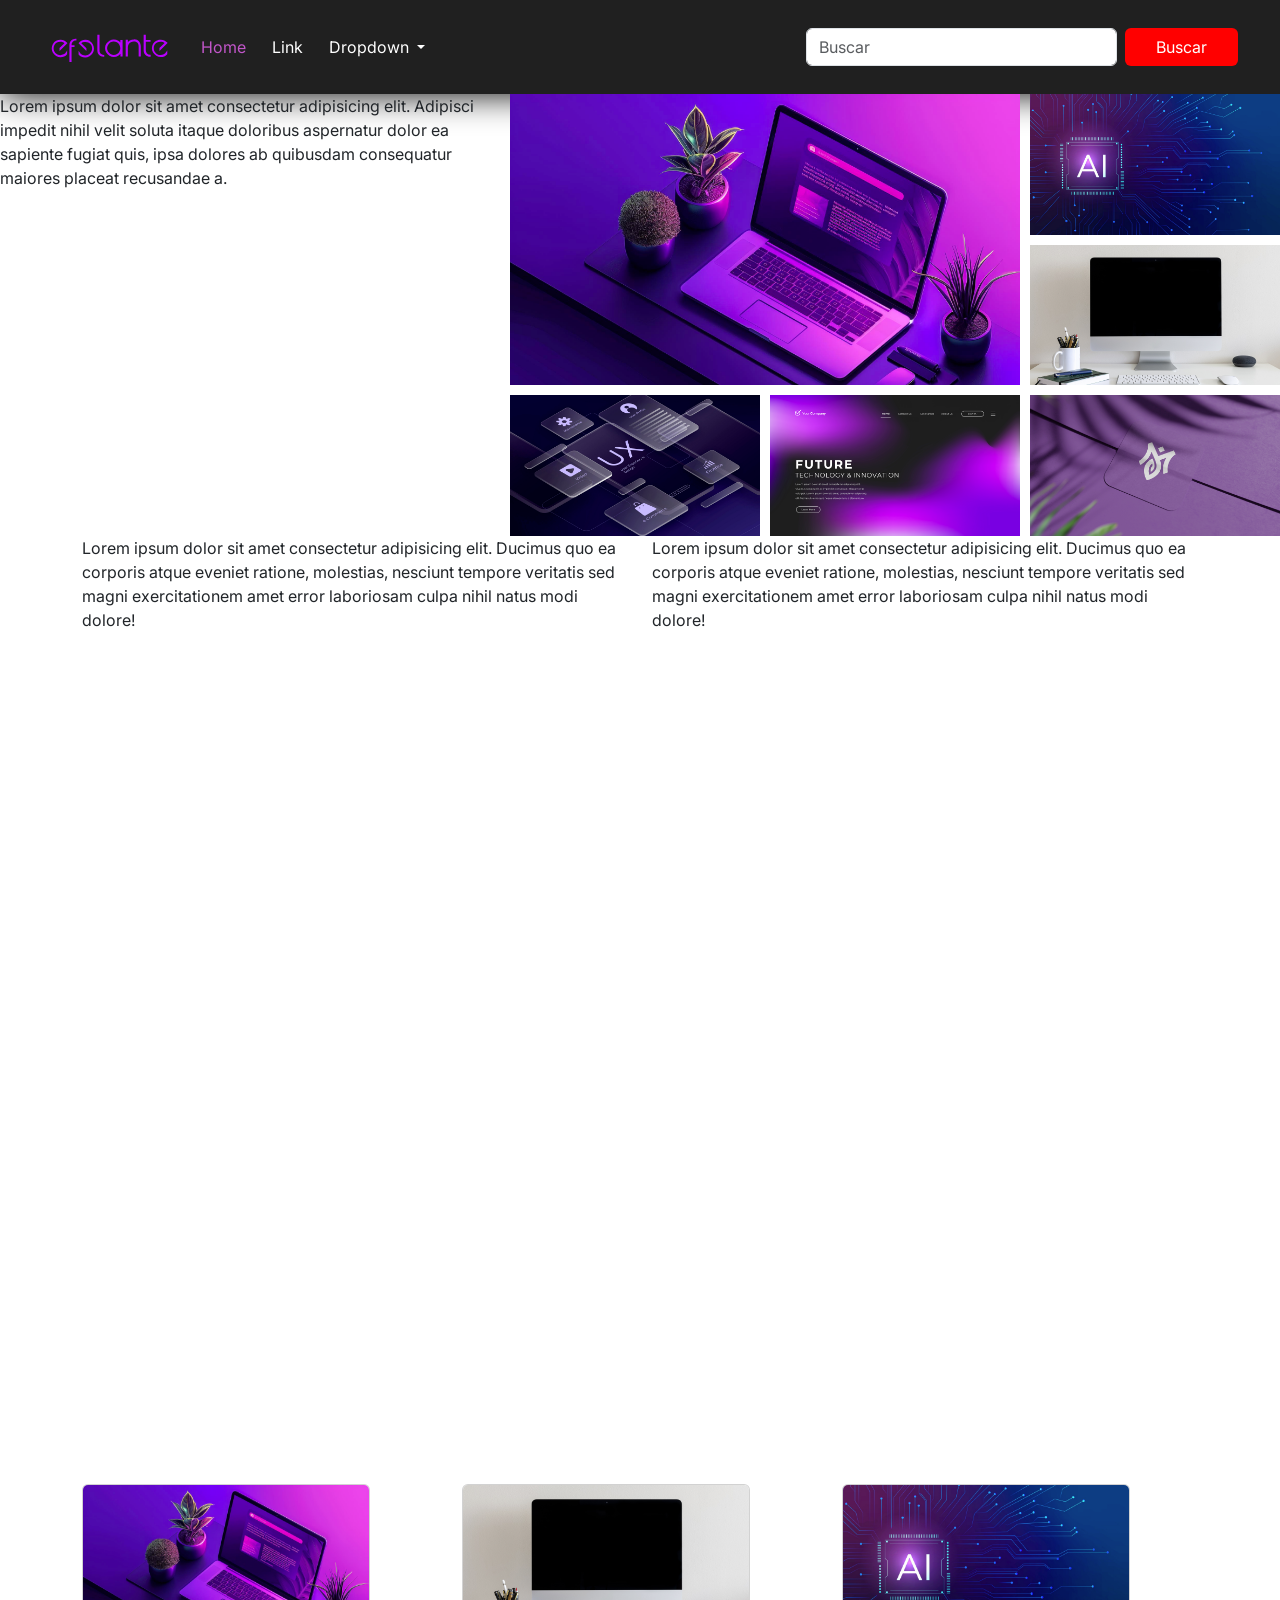
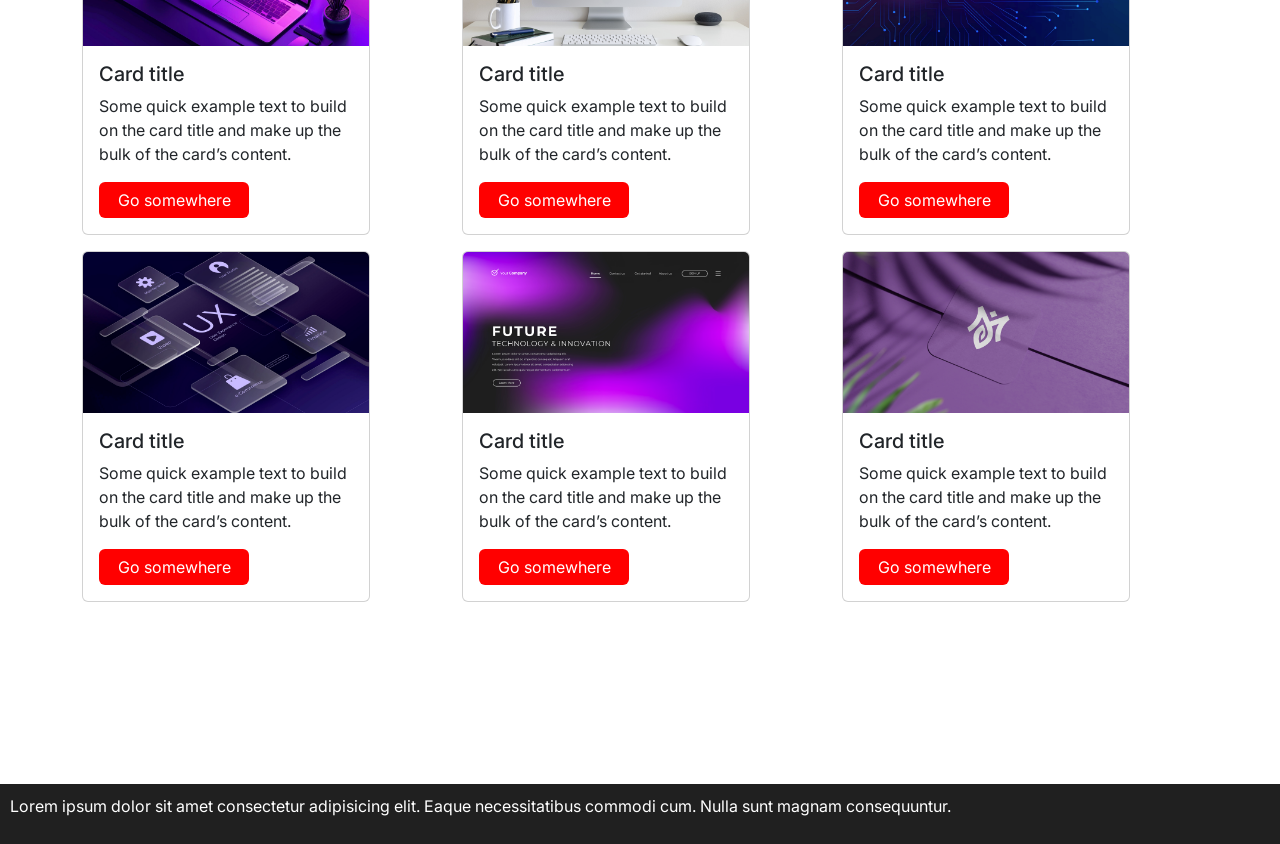
==== index.html @ c92c7003 "agregar archivos" ====
<!DOCTYPE html>
<html lang="en">

<head>
    <meta charset="UTF-8">
    <meta name="viewport" content="width=device-width, initial-scale=1.0">
    <title>Clase 7 | SASS</title>

    <!-- BOOTSTRAP -->

    <link href="https://cdn.jsdelivr.net/npm/bootstrap@5.3.8/dist/css/bootstrap.min.css" rel="stylesheet"
        integrity="sha384-sRIl4kxILFvY47J16cr9ZwB07vP4J8+LH7qKQnuqkuIAvNWLzeN8tE5YBujZqJLB" crossorigin="anonymous">

    <!-- ESTILOS CSS -->

    <link rel="stylesheet" href="./assets/css/style.css">
</head>

<body>
    <header>
        <!-- <div>
            <img src="./assets/img/logo-efelante.png" alt="" class="logo">
        </div>
        <nav>
            <ul>
                <li>
                    <a href="/">Inicio</a>
                </li>
                <li class="lista">
                    <a href="/">Servicios</a>
                    <ul class="submenu">
                        <li>
                            <a href="">Hola</a>
                        </li>
                        <li>
                            <a href="">Chau</a>
                        </li>
                    </ul>
                </li>
                <li>
                    <a href="/">Producto</a>
                </li>
                <li>
                    <a href="/">Contacto</a>
                </li>
            </ul>
        </nav>
        <div id="menu-hamburguesa">
            <img src="./assets/img/menu-hamburguesa.svg" width="50" alt="">
        </div> -->

        <!-- NAVBAR DE BOOTSTRAP -->

        <nav class="navbar navbar-expand-lg ">
            <div class="container-fluid">
                <a class="navbar-brand" href="#"><img src="./assets/img/logo-efelante.svg" alt="" class="logo"></a>
                <button class="navbar-toggler" type="button" data-bs-toggle="collapse"
                    data-bs-target="#navbarSupportedContent" aria-controls="navbarSupportedContent"
                    aria-expanded="false" aria-label="Toggle navigation">
                    <span class="navbar-toggler-icon"></span>
                </button>
                <div class="collapse navbar-collapse" id="navbarSupportedContent">
                    <ul class="navbar-nav me-auto mb-2 mb-lg-0">
                        <li class="nav-item">
                            <a class="nav-link active" aria-current="page" href="#">Home</a>
                        </li>
                        <li class="nav-item">
                            <a class="nav-link" href="#">Link</a>
                        </li>
                        <li class="nav-item dropdown">
                            <a class="nav-link dropdown-toggle" href="#" role="button" data-bs-toggle="dropdown"
                                aria-expanded="false">
                                Dropdown
                            </a>
                            <ul class="dropdown-menu">
                                <li><a class="dropdown-item" href="#">Action</a></li>
                                <li><a class="dropdown-item" href="#">Another action</a></li>
                                <li>
                                    <hr class="dropdown-divider">
                                </li>
                                <li><a class="dropdown-item" href="#">Something else here</a></li>
                            </ul>
                        </li>
                    </ul>
                    <form class="d-flex" role="search">
                        <input class="form-control me-2" type="search" placeholder="Buscar" aria-label="Search" />
                        <button class="btn btn-primary" type="submit">Buscar</button>
                    </form>
                </div>
            </div>
        </nav>
    </header>
    <main>
        <section>
            <p>Lorem ipsum dolor sit amet consectetur adipisicing elit. Adipisci impedit nihil velit soluta itaque doloribus aspernatur dolor ea sapiente fugiat quis, ipsa dolores ab quibusdam consequatur maiores placeat recusandae a.
            </p>
        </section>
        <section class="grilla">
            <div class="grid-item-1"><img src="./assets/img/img-1.png" alt=""></div>
            <div class="grid-item-2"><img src="./assets/img/img-2.png" alt=""></div>
            <div class="grid-item-3"><img src="./assets/img/img-3.png" alt=""></div>
            <div class="grid-item-4"><img src="./assets/img/img-4.png" alt=""></div>
            <div class="grid-item-5"><img src="./assets/img/img-5.png" alt=""></div>
            <div class="last-item-6"><img src="./assets/img/img-6.png" alt=""></div>
        </section>
    </main>
    <!-- 
    <section id="section">
        <div class="container" style="background-color: rgb(246, 202, 202);">
            <div class="row">
                <div class="col-12 col-md6 col-lg-4">
                    <p>Lorem ipsum dolor sit amet consectetur, adipisicing elit. Iure harum voluptates eligendi ullam
                        dolore repellendus earum ut asperiores commodi officiis, vitae vero eius accusantium aut fuga
                        corrupti incidunt ipsa. Architecto.</p>
                </div>
                <div class="col-12 col-md6 col-lg-4">
                    <p>Lorem ipsum dolor sit amet consectetur, adipisicing elit. Iure harum voluptates eligendi ullam
                        dolore repellendus earum ut asperiores commodi officiis, vitae vero eius accusantium aut fuga
                        corrupti incidunt ipsa. Architecto.</p>
                </div>
            </div>
        </div>
    </section> -->

    <section id="section">
        <div class="container">
            <div class="row">
                <div class="col-6">
                    <p>Lorem ipsum dolor sit amet consectetur adipisicing elit. Ducimus quo ea corporis atque eveniet
                        ratione, molestias, nesciunt tempore veritatis sed magni exercitationem amet error laboriosam
                        culpa nihil natus modi dolore!</p>
                </div>
                <div class="col-6">
                    <p>Lorem ipsum dolor sit amet consectetur adipisicing elit. Ducimus quo ea corporis atque eveniet
                        ratione, molestias, nesciunt tempore veritatis sed magni exercitationem amet error laboriosam
                        culpa nihil natus modi dolore!</p>
                </div>
            </div>
        </div>
    </section>

    <!-- <div class="card" style="width: 18rem;">
        <img src="./assets/img/img-1.png" class="card-img-top" alt="...">
        <div class="card-body">
            <h5 class="card-title">Card title</h5>
            <p class="card-text">Some quick example text to build on the card title and make up the bulk of the card’s
                content.</p>
            <a href="#" class="btn btn-primary">Go somewhere</a>
        </div>
    </div> -->

    <!-- ESTO ES LO QUE HICE YO DE LAS CARDS SE PUEDE BORRAR-->

    <!-- <section id="section">
        <div class="container">
            <div class="row">
                <div class="col-md-6 col-lg-4">
                    <div class="card" style="width: 18rem;">
                        <img src="./assets/img/img-1.png" class="card-img-top" alt="...">
                        <div class="card-body">
                            <h5 class="card-title">Card title</h5>
                            <p class="card-text">Some quick example text to build on the card title and make up the bulk
                                of the card’s content.</p>
                            <a href="#" class="btn btn-primary">Go somewhere</a>
                        </div>
                    </div>
                </div>
                <div class="col-md-6 col-lg-4">
                    <div class="card" style="width: 18rem;">
                        <img src="./assets/img/img-2.png" class="card-img-top" alt="...">
                        <div class="card-body">
                            <h5 class="card-title">Card title</h5>
                            <p class="card-text">Some quick example text to build on the card title and make up the bulk
                                of the card’s content.</p>
                            <a href="#" class="btn btn-primary">Go somewhere</a>
                        </div>
                    </div>
                </div>
                <div class="col-md-6 col-lg-4">
                    <div class="card" style="width: 18rem;">
                        <img src="./assets/img/img-1.png" class="card-img-top" alt="...">
                        <div class="card-body">
                            <h5 class="card-title">Card title</h5>
                            <p class="card-text">Some quick example text to build on the card title and make up the bulk
                                of the card’s content.</p>
                            <a href="#" class="btn btn-primary">Go somewhere</a>
                        </div>
                    </div>
                </div>
            </div>
            <div class="row">
                <div class="col-md-6 col-lg-4">
                    <div class="card" style="width: 18rem;">
                        <img src="./assets/img/img-1.png" class="card-img-top" alt="...">
                        <div class="card-body">
                            <h5 class="card-title">Card title</h5>
                            <p class="card-text">Some quick example text to build on the card title and make up the bulk
                                of the card’s content.</p>
                            <a href="#" class="btn btn-primary">Go somewhere</a>
                        </div>
                    </div>
                </div>
                <div class="col-md-6 col-lg-4">
                    <div class="card" style="width: 18rem;">
                        <img src="./assets/img/img-1.png" class="card-img-top" alt="...">
                        <div class="card-body">
                            <h5 class="card-title">Card title</h5>
                            <p class="card-text">Some quick example text to build on the card title and make up the bulk
                                of the card’s content.</p>
                            <a href="#" class="btn btn-primary">Go somewhere</a>
                        </div>
                    </div>
                </div>
                <div class="col-md-6 col-lg-4">
                    <div class="card" style="width: 18rem;">
                        <img src="..." class="card-img-top" alt="...">
                        <div class="card-body">
                            <h5 class="card-title">Card title</h5>
                            <p class="card-text">Some quick example text to build on the card title and make up the bulk
                                of the card’s content.</p>
                            <a href="#" class="btn btn-primary">Go somewhere</a>
                        </div>
                    </div>
                </div>
            </div>
        </div>
    </section> -->

    <section id="section" class="mt-5">
        <div class="container">
            <div class="row">
                <div class="col-md-6 col-lg-4 mb-3">
                    <div class="card" style="width: 18rem;">
                        <img src="./assets/img/img-1.png" class="card-img-top" alt="...">
                        <div class="card-body">
                            <h5 class="card-title">Card title</h5>
                            <p class="card-text">Some quick example text to build on the card title and make up the bulk
                                of the card’s content.</p>
                            <a href="#" class="btn btn-primary">Go somewhere</a>
                        </div>
                    </div>
                </div>
                <div class="col-md-6 col-lg-4 mb-3">
                    <div class="card" style="width: 18rem;">
                        <img src="./assets/img/img-2.png" class="card-img-top" alt="...">
                        <div class="card-body">
                            <h5 class="card-title">Card title</h5>
                            <p class="card-text">Some quick example text to build on the card title and make up the bulk
                                of the card’s content.</p>
                            <a href="#" class="btn btn-primary">Go somewhere</a>
                        </div>
                    </div>
                </div>
                <div class="col-md-6 col-lg-4 mb-3">
                    <div class="card" style="width: 18rem;">
                        <img src="./assets/img/img-3.png" class="card-img-top" alt="...">
                        <div class="card-body">
                            <h5 class="card-title">Card title</h5>
                            <p class="card-text">Some quick example text to build on the card title and make up the bulk
                                of the card’s content.</p>
                            <a href="#" class="btn btn-primary">Go somewhere</a>
                        </div>
                    </div>
                </div>
                <div class="col-md-6 col-lg-4 mb-3">
                    <div class="card" style="width: 18rem;">
                        <img src="./assets/img/img-4.png" class="card-img-top" alt="...">
                        <div class="card-body">
                            <h5 class="card-title">Card title</h5>
                            <p class="card-text">Some quick example text to build on the card title and make up the bulk
                                of the card’s content.</p>
                            <a href="#" class="btn btn-primary">Go somewhere</a>
                        </div>
                    </div>
                </div>
                <div class="col-md-6 col-lg-4 mb-3">
                    <div class="card" style="width: 18rem;">
                        <img src="./assets/img/img-5.png" class="card-img-top" alt="...">
                        <div class="card-body">
                            <h5 class="card-title">Card title</h5>
                            <p class="card-text">Some quick example text to build on the card title and make up the bulk
                                of the card’s content.</p>
                            <a href="#" class="btn btn-primary">Go somewhere</a>
                        </div>
                    </div>
                </div>
                <div class="col-md-6 col-lg-4 mb-3">
                    <div class="card" style="width: 18rem;">
                        <img src="./assets/img/img-6.png" class="card-img-top" alt="...">
                        <div class="card-body">
                            <h5 class="card-title">Card title</h5>
                            <p class="card-text">Some quick example text to build on the card title and make up the bulk
                                of the card’s content.</p>
                            <a href="#" class="btn btn-primary">Go somewhere</a>
                        </div>
                    </div>
                </div>
            </div>
        </div>
    </section>

    <footer>
        <p>Lorem ipsum dolor sit amet consectetur adipisicing elit. Eaque necessitatibus commodi cum. Nulla sunt magnam
            consequuntur.</p>
    </footer>

    <!-- JAVASCRIPT -->

    <script src="https://cdn.jsdelivr.net/npm/bootstrap@5.3.8/dist/js/bootstrap.bundle.min.js"
        integrity="sha384-FKyoEForCGlyvwx9Hj09JcYn3nv7wiPVlz7YYwJrWVcXK/BmnVDxM+D2scQbITxI"
        crossorigin="anonymous"></script>
</body>

</html>
---- assets/css/style.css ----
@import url('https://fonts.googleapis.com/css2?family=Inter:ital,opsz,wght@0,14..32,100..900;1,14..32,100..900&display=swap');

* {
    margin: 0;
    padding: 0;
    box-sizing: border-box;
}

body {
    font-family: Inter;
}

.nav-link {
    color: #ffffff;
}

.navbar-nav .nav-link.active {
    color: #c156c9;
}

.btn {
    width: 150px;
}

.btn-primary {
    background-color: #ff0000;
    border: none;
}

.btn-primary:hover{
    background-color: #7e0000;
}


/* HEADER STYLES */

header {
    background-color: #202020;
    /* display: flex;
    justify-content: space-between;
    align-items: center; */
    padding: 10px 30px;
    box-shadow: 0 0 35px #000000;
}


header .logo {
    height: 3rem;
}

header nav ul {
    display: flex;
    list-style: none;
    column-gap: 10px;
}

header nav ul li a {
    color: #dddddd;
    text-decoration: none;
    font-weight: 600;
}

header nav ul .lista {
    position: relative;
}

header nav ul .lista .submenu {
    display: none;
    position: absolute;
    top: 20px;
    left: -10px;
    padding: 10px;
    width: 100px;
    background-color: #202020aa;
}

header nav ul li:hover .submenu {
    display: block;
}

header nav ul .lista .submenu li {
    padding-top: 6px;
    padding-bottom: 6px;
}

header #menu-hamburguesa {
    display: none;
}


/* MAIN STYLES */

main {
    display: flex;
    justify-content: center;
}

main section {
    height: 100%;
}


main section div img {
    width: 100%;
    height: 100%;
    object-fit: cover;
}

.grilla {
    display: grid;
    grid-template-columns: repeat(3, 250px);
    grid-template-rows: repeat(2, area);
    grid-template-areas: 
    "area1 area1 area3"
    "area1 area1 area2"
    "area4 area5 area6";
    gap: 10px;
    justify-content: center;
    align-content: center;
}

.grid-item-1{
    grid-area: area1;
}

.grid-item-2{
    grid-area: area2;
}

.grid-item-3{
    grid-area: area3;
}

.grid-item-4{
    grid-area: area4;
}

.grid-item-5{
    grid-area: area5;
}

.grid-item-6{
    grid-area: area6;
}

/* BOOTSTRAP*/

#section{
    height: 100vh;
}

/* FOOTER STYLES */


footer {
    background-color: #202020;
    color: #ffffff;
    padding: 10px;
}

/* MEDIA QUERIES */

/* Hasta = max-width */
/* Tablet 768px a 991px */

@media (max-width: 991px) {
    header #menu-hamburguesa {
        display: block;
    }

    header nav {
        display: none;
    }

    .grilla {
        grid-template-columns: repeat(2, 250px);
        grid-template-rows: repeat(4, area);
        grid-template-areas: 
        "area1 area1 area3"
        "area1 area1 area2"
        "area4 area4 area5"
        "area4 area4 area6"
        ;
    }
    main {
        height: 100%;
        padding: 30px;
    }
}

/* Celular 320px a 480px */
@media (max-width:480px) {
    .grilla {
        grid-template-columns: repeat(1, 250px);
        grid-template-rows: repeat(auto);
        grid-template-areas:
        "area1"
        "area2"
        "area3"
        "area4"
        "area5"
        "area6";
    }
    main {
        height: 100%;
    }
}



/*Desde = min-width*/
/*Mobil first*/
/*Tablet*/
/* @media (max-width:576px) {
    
} */

/*Desktop*/
/* @media (min-width:992px){

} */
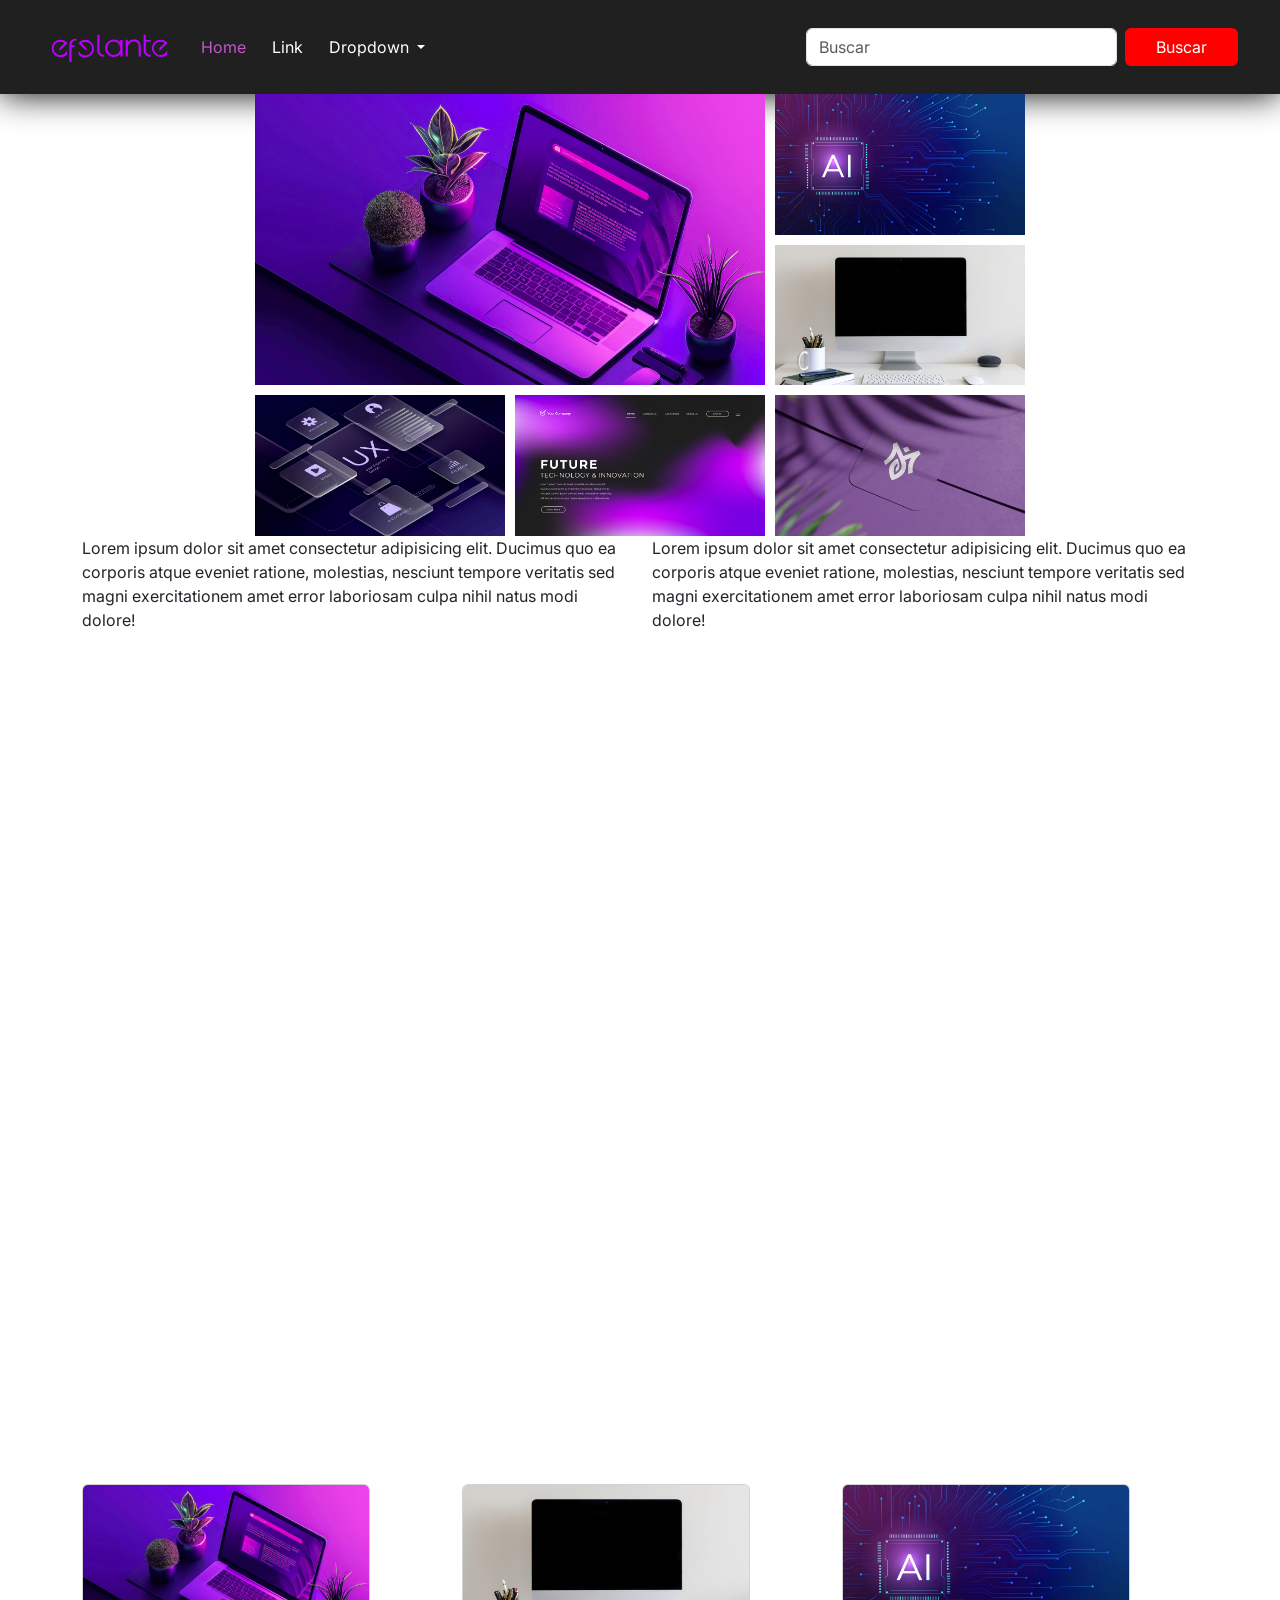
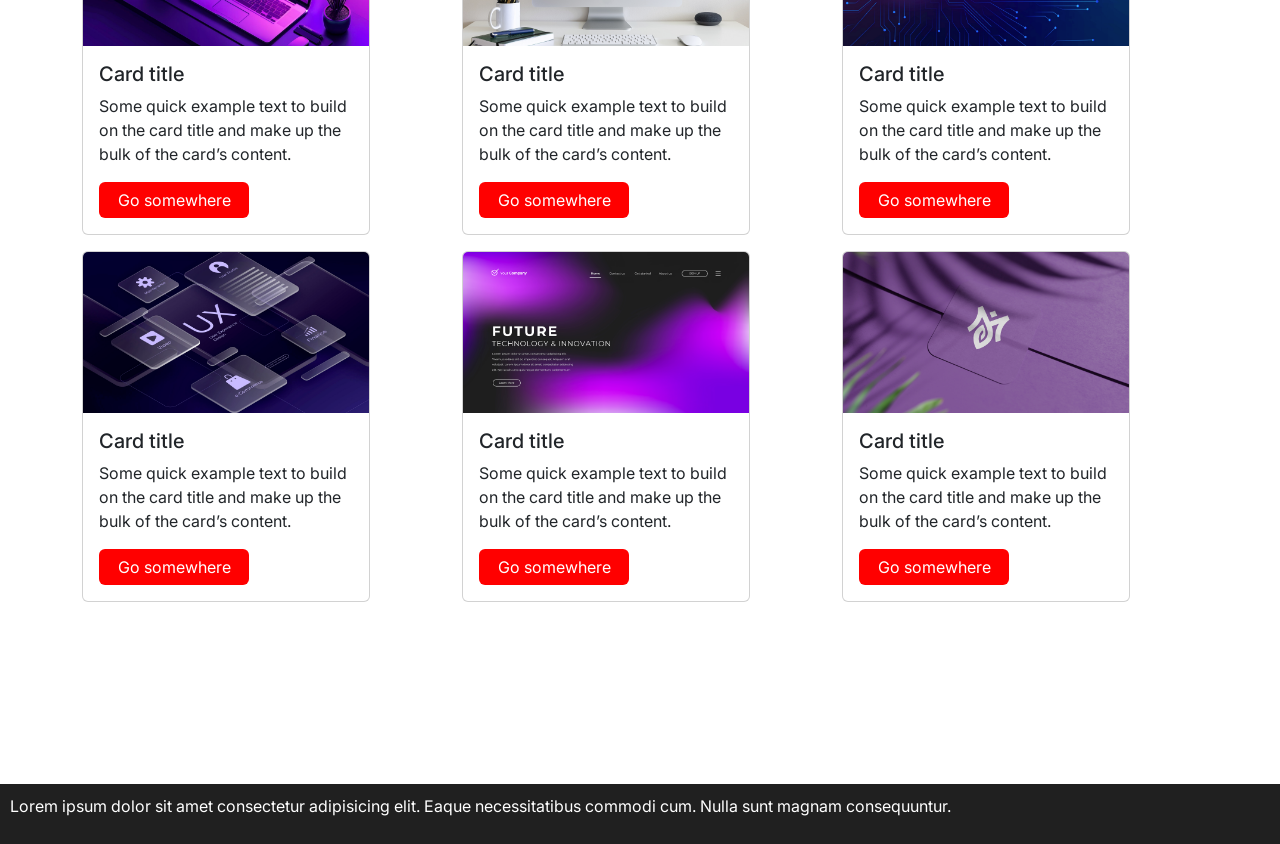
==== commit d9909c09: "actualizacion de archivos" ====
--- a/index.html
+++ b/index.html
@@ -4,7 +4,7 @@
 <head>
     <meta charset="UTF-8">
     <meta name="viewport" content="width=device-width, initial-scale=1.0">
-    <title>Clase 7 | SASS</title>
+    <title>Clase 7 | SASS </title>
 
     <!-- BOOTSTRAP -->
 
@@ -91,10 +91,6 @@
         </nav>
     </header>
     <main>
-        <section>
-            <p>Lorem ipsum dolor sit amet consectetur adipisicing elit. Adipisci impedit nihil velit soluta itaque doloribus aspernatur dolor ea sapiente fugiat quis, ipsa dolores ab quibusdam consequatur maiores placeat recusandae a.
-            </p>
-        </section>
         <section class="grilla">
             <div class="grid-item-1"><img src="./assets/img/img-1.png" alt=""></div>
             <div class="grid-item-2"><img src="./assets/img/img-2.png" alt=""></div>
